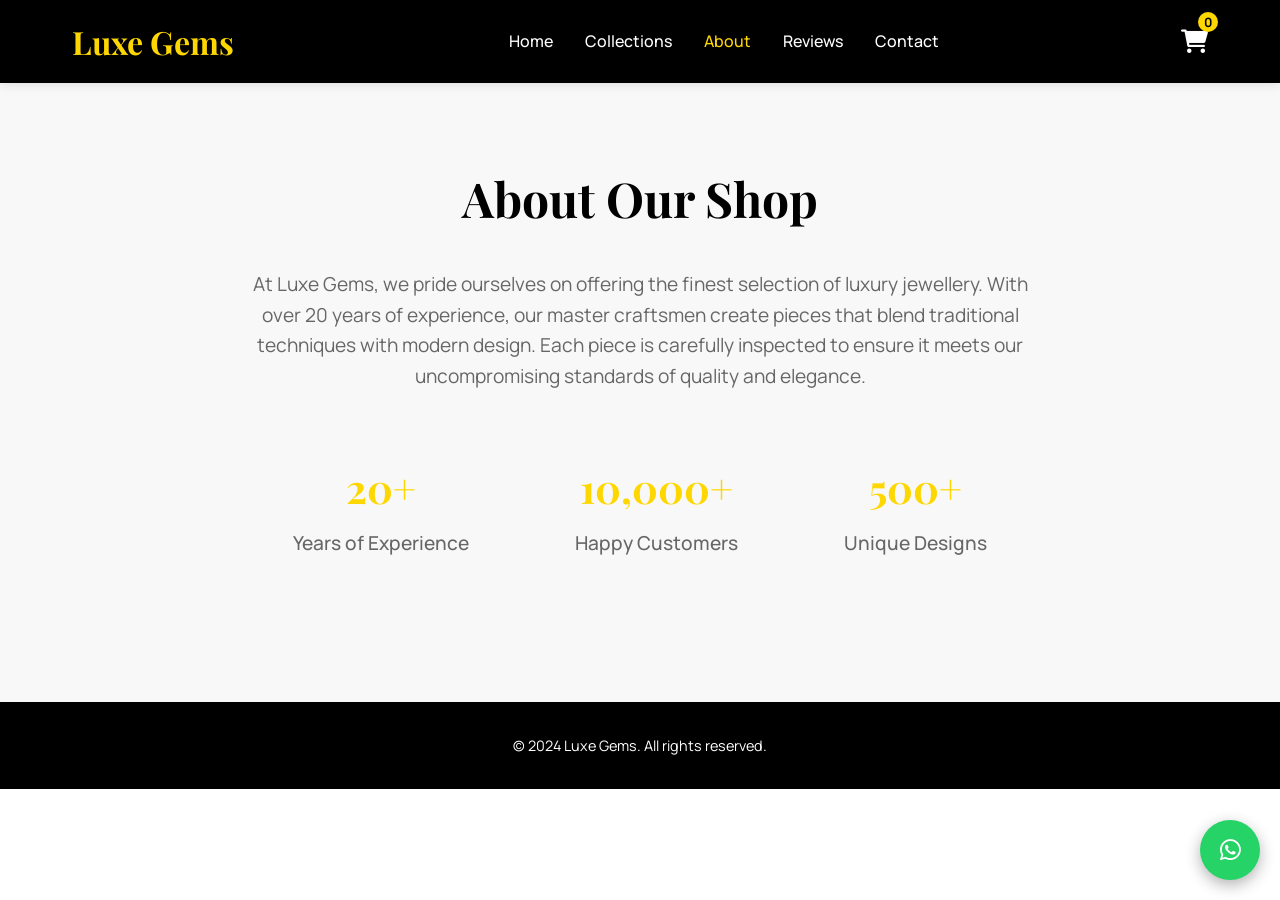
==== about.html @ 01b320bd "Add main website pages: About, Collections, Contact, Reviews; enhance index and script functionality" ====
<!DOCTYPE html>
<html lang="en">
<head>
    <meta charset="UTF-8">
    <meta name="viewport" content="width=device-width, initial-scale=1.0">
    <title>Luxe Gems | About</title>
    <link rel="stylesheet" href="styles.css">
    <link rel="preconnect" href="https://fonts.googleapis.com">
    <link rel="preconnect" href="https://fonts.gstatic.com" crossorigin>
    <link href="https://fonts.googleapis.com/css2?family=Playfair+Display:wght@400;700&family=Manrope:wght@300;400;500;600&display=swap" rel="stylesheet">
    <link rel="stylesheet" href="https://cdnjs.cloudflare.com/ajax/libs/font-awesome/6.0.0/css/all.min.css">
</head>
<body>
    <header>
        <nav>
            <div class="logo">
                <h1>Luxe Gems</h1>
            </div>
            <ul class="nav-links">
                <li><a href="index.html">Home</a></li>
                <li><a href="collections.html">Collections</a></li>
                <li><a href="about.html" aria-current="page">About</a></li>
                <li><a href="reviews.html">Reviews</a></li>
                <li><a href="contact.html">Contact</a></li>
            </ul>
            <div class="cart-icon">
                <i class="fas fa-shopping-cart"></i>
                <span class="cart-count">0</span>
            </div>
        </nav>
    </header>

    <main>
        <section id="about" class="about page-section">
            <div class="about-content">
                <h2>About Our Shop</h2>
                <p>At Luxe Gems, we pride ourselves on offering the finest selection of luxury jewellery. With over 20 years of experience, our master craftsmen create pieces that blend traditional techniques with modern design. Each piece is carefully inspected to ensure it meets our uncompromising standards of quality and elegance.</p>
                <div class="about-stats">
                    <div class="stat">
                        <h3>20+</h3>
                        <p>Years of Experience</p>
                    </div>
                    <div class="stat">
                        <h3>10,000+</h3>
                        <p>Happy Customers</p>
                    </div>
                    <div class="stat">
                        <h3>500+</h3>
                        <p>Unique Designs</p>
                    </div>
                </div>
            </div>
        </section>
    </main>

    <footer>
        <p>&copy; 2024 Luxe Gems. All rights reserved.</p>
    </footer>

    <!-- Shopping Cart Modal -->
    <div id="cart-modal" class="cart-modal">
        <div class="cart-content">
            <span class="close-cart">&times;</span>
            <h2>Your Cart</h2>
            <div id="cart-items"></div>
            <div class="cart-total">
                <p>Total: $<span id="cart-total">0</span></p>
            </div>
            <button class="checkout-btn">Proceed to Checkout</button>
        </div>
    </div>

    <!-- WhatsApp Button -->
    <a href="https://wa.me/15551234567" class="whatsapp-btn" target="_blank">
        <i class="fab fa-whatsapp"></i>
    </a>

    <script src="script.js"></script>
</body>
</html>
---- styles.css ----
/* Reset and Base Styles */
* {
    margin: 0;
    padding: 0;
    box-sizing: border-box;
}

:root {
    --header-height: 80px;
}

body {
    font-family: 'Manrope', sans-serif;
    line-height: 1.6;
    color: #333;
    background-color: #ffffff;
    padding-top: var(--header-height);
}

h1, h2, h3 {
    font-family: 'Playfair Display', serif;
}

/* Header */
header {
    background-color: #000000;
    position: fixed;
    width: 100%;
    top: 0;
    z-index: 1000;
    box-shadow: 0 2px 10px rgba(0,0,0,0.1);
}

nav {
    display: flex;
    justify-content: space-between;
    align-items: center;
    padding: 1rem 2rem;
    max-width: 1200px;
    margin: 0 auto;
}

.logo h1 {
    color: #FFD700;
    font-size: 2rem;
    font-weight: 700;
}

.nav-links {
    display: flex;
    list-style: none;
}

.nav-links li {
    margin-left: 2rem;
}

.nav-links a {
    color: #ffffff;
    text-decoration: none;
    font-weight: 500;
    transition: color 0.3s ease;
}

.nav-links a[aria-current="page"] {
    color: #FFD700;
}

.nav-links a:hover {
    color: #FFD700;
}

.cart-icon {
    position: relative;
    color: #ffffff;
    font-size: 1.5rem;
    cursor: pointer;
    transition: color 0.3s ease;
}

.cart-icon:hover {
    color: #FFD700;
}

.cart-count {
    position: absolute;
    top: -10px;
    right: -10px;
    background-color: #FFD700;
    color: #000000;
    border-radius: 50%;
    width: 20px;
    height: 20px;
    display: flex;
    justify-content: center;
    align-items: center;
    font-size: 0.8rem;
    font-weight: bold;
}

/* Hero Section */
.hero {
    background: linear-gradient(rgba(0,0,0,0.7), rgba(0,0,0,0.7)), url('https://via.placeholder.com/1920x1080/000000/FFD700?text=Luxury+Jewellery') center/cover;
    min-height: calc(100vh - var(--header-height));
    display: flex;
    align-items: center;
    justify-content: center;
    text-align: center;
    color: #ffffff;
}

.page-section {
    padding-top: 3rem;
}

.hero-content h2 {
    font-size: 4rem;
    margin-bottom: 1rem;
    animation: fadeInUp 1s ease-out;
}

.hero-content p {
    font-size: 1.5rem;
    margin-bottom: 2rem;
    animation: fadeInUp 1s ease-out 0.3s both;
}

.cta-button {
    background-color: #FFD700;
    color: #000000;
    padding: 1rem 2rem;
    text-decoration: none;
    font-weight: 500;
    border-radius: 5px;
    transition: all 0.3s ease;
    animation: fadeInUp 1s ease-out 0.6s both;
}

.cta-button:hover {
    background-color: #ffffff;
    transform: translateY(-3px);
    box-shadow: 0 5px 15px rgba(0,0,0,0.2);
}

/* Collections Section */
.collections {
    padding: 5rem 2rem;
    max-width: 1200px;
    margin: 0 auto;
    text-align: center;
}

.collections h2 {
    font-size: 3rem;
    margin-bottom: 2rem;
    color: #000000;
}

.collection-tabs {
    display: flex;
    justify-content: center;
    margin-bottom: 3rem;
}

.tab-button {
    background: none;
    border: 2px solid #FFD700;
    color: #FFD700;
    padding: 0.5rem 1.5rem;
    margin: 0 0.5rem;
    cursor: pointer;
    font-size: 1rem;
    font-weight: 500;
    transition: all 0.3s ease;
    border-radius: 25px;
}

.tab-button.active {
    background-color: #FFD700;
    color: #000000;
}

.tab-button:hover {
    background-color: #FFD700;
    color: #000000;
}

.product-grid {
    display: none;
    grid-template-columns: repeat(auto-fit, minmax(300px, 1fr));
    gap: 2rem;
    margin-top: 2rem;
}

.product-grid.active {
    display: grid;
}

.product-card {
    background-color: #ffffff;
    border-radius: 10px;
    overflow: hidden;
    box-shadow: 0 5px 15px rgba(0,0,0,0.1);
    transition: transform 0.3s ease, box-shadow 0.3s ease;
}

.product-card:hover {
    transform: translateY(-10px);
    box-shadow: 0 15px 30px rgba(0,0,0,0.2);
}

.product-card img {
    width: 100%;
    height: 250px;
    object-fit: cover;
}

.product-card h3 {
    padding: 1rem;
    font-size: 1.2rem;
    color: #000000;
}

.product-card .price {
    padding: 0 1rem;
    font-size: 1.5rem;
    font-weight: bold;
    color: #FFD700;
}

.product-card button {
    width: 100%;
    padding: 1rem;
    background-color: #000000;
    color: #FFD700;
    border: none;
    cursor: pointer;
    font-size: 1rem;
    font-weight: 500;
    transition: background-color 0.3s ease;
}

.product-card button:hover {
    background-color: #FFD700;
    color: #000000;
}

/* About Section */
.about {
    background-color: #f8f8f8;
    padding: 5rem 2rem;
    text-align: center;
}

.about-content {
    max-width: 800px;
    margin: 0 auto;
}

.about h2 {
    font-size: 3rem;
    margin-bottom: 2rem;
    color: #000000;
}

.about p {
    font-size: 1.2rem;
    margin-bottom: 3rem;
    color: #666;
}

.about-stats {
    display: flex;
    justify-content: space-around;
    flex-wrap: wrap;
}

.stat {
    margin: 1rem;
}

.stat h3 {
    font-size: 2.5rem;
    color: #FFD700;
    margin-bottom: 0.5rem;
}

.stat p {
    color: #666;
    font-weight: 500;
}

/* Reviews Section */
.reviews {
    padding: 5rem 2rem;
    max-width: 1200px;
    margin: 0 auto;
    text-align: center;
}

.reviews h2 {
    font-size: 3rem;
    margin-bottom: 3rem;
    color: #000000;
}

.reviews-container {
    display: grid;
    grid-template-columns: repeat(auto-fit, minmax(300px, 1fr));
    gap: 2rem;
}

.review-card {
    background-color: #ffffff;
    padding: 2rem;
    border-radius: 10px;
    box-shadow: 0 5px 15px rgba(0,0,0,0.1);
    transition: transform 0.3s ease;
}

.review-card:hover {
    transform: translateY(-5px);
}

.review-stars {
    color: #FFD700;
    margin-bottom: 1rem;
}

.review-card p {
    font-style: italic;
    margin-bottom: 1rem;
    color: #666;
}

.review-card cite {
    font-weight: bold;
    color: #000000;
}

/* Contact Section */
.contact {
    background-color: #000000;
    color: #ffffff;
    padding: 5rem 2rem;
    text-align: center;
}

.contact h2 {
    font-size: 3rem;
    margin-bottom: 3rem;
}

.contact-content {
    max-width: 1200px;
    margin: 0 auto;
    display: grid;
    grid-template-columns: 1fr 1fr;
    gap: 3rem;
    align-items: start;
}

.contact-info {
    text-align: left;
}

.contact-info h3 {
    font-size: 2rem;
    margin-bottom: 2rem;
    color: #FFD700;
}

.contact-info p {
    margin-bottom: 1rem;
    font-size: 1.1rem;
}

.contact-info i {
    margin-right: 0.5rem;
    color: #FFD700;
}

.map-container {
    border-radius: 10px;
    overflow: hidden;
    box-shadow: 0 5px 15px rgba(0,0,0,0.3);
}

/* Footer */
footer {
    background-color: #000000;
    color: #ffffff;
    text-align: center;
    padding: 2rem;
}

footer p {
    font-size: 0.9rem;
}

/* Shopping Cart Modal */
.cart-modal {
    display: none;
    position: fixed;
    z-index: 10000;
    left: 0;
    top: 0;
    width: 100%;
    height: 100%;
    background-color: rgba(0,0,0,0.5);
}

.cart-content {
    background-color: #ffffff;
    margin: 10% auto;
    padding: 2rem;
    border-radius: 10px;
    width: 80%;
    max-width: 600px;
    position: relative;
}

.close-cart {
    position: absolute;
    top: 10px;
    right: 20px;
    font-size: 2rem;
    cursor: pointer;
}

.cart-content h2 {
    margin-bottom: 2rem;
    color: #000000;
}

#cart-items {
    margin-bottom: 2rem;
}

.cart-item {
    display: flex;
    justify-content: space-between;
    align-items: center;
    padding: 1rem 0;
    border-bottom: 1px solid #eee;
}

.cart-item h4 {
    margin: 0;
    color: #000000;
}

.cart-item p {
    margin: 0;
    color: #FFD700;
    font-weight: bold;
}

.remove-item {
    background-color: #ff4444;
    color: #ffffff;
    border: none;
    padding: 0.5rem;
    border-radius: 5px;
    cursor: pointer;
}

.cart-total {
    text-align: right;
    margin-bottom: 2rem;
}

.cart-total p {
    font-size: 1.5rem;
    font-weight: bold;
    color: #000000;
}

.checkout-btn {
    width: 100%;
    padding: 1rem;
    background-color: #FFD700;
    color: #000000;
    border: none;
    border-radius: 5px;
    font-size: 1.2rem;
    font-weight: bold;
    cursor: pointer;
    transition: background-color 0.3s ease;
}

.checkout-btn:hover {
    background-color: #000000;
    color: #FFD700;
}

/* WhatsApp Button */
.whatsapp-btn {
    position: fixed;
    bottom: 20px;
    right: 20px;
    background-color: #25D366;
    color: #ffffff;
    width: 60px;
    height: 60px;
    border-radius: 50%;
    display: flex;
    justify-content: center;
    align-items: center;
    font-size: 1.5rem;
    text-decoration: none;
    box-shadow: 0 5px 15px rgba(0,0,0,0.3);
    transition: all 0.3s ease;
    z-index: 1000;
}

.whatsapp-btn:hover {
    transform: scale(1.1);
    box-shadow: 0 8px 20px rgba(0,0,0,0.4);
}

/* Animations */
@keyframes fadeInUp {
    from {
        opacity: 0;
        transform: translateY(30px);
    }
    to {
        opacity: 1;
        transform: translateY(0);
    }
}

/* Responsive Design */
@media (max-width: 768px) {
    :root {
        --header-height: 120px;
    }

    nav {
        flex-direction: column;
        padding: 1rem;
    }

    .nav-links {
        margin-top: 1rem;
    }

    .nav-links li {
        margin: 0 1rem;
    }

    .hero-content h2 {
        font-size: 2.5rem;
    }

    .hero-content p {
        font-size: 1.2rem;
    }

    .collections h2,
    .about h2,
    .reviews h2,
    .contact h2 {
        font-size: 2rem;
    }

    .collection-tabs {
        flex-direction: column;
        align-items: center;
    }

    .tab-button {
        margin: 0.5rem 0;
    }

    .product-grid {
        grid-template-columns: 1fr;
    }

    .about-stats {
        flex-direction: column;
    }

    .reviews-container {
        grid-template-columns: 1fr;
    }

    .contact-content {
        grid-template-columns: 1fr;
        gap: 2rem;
    }

    .contact-info {
        text-align: center;
    }

    .cart-content {
        width: 95%;
        margin: 20% auto;
    }
}
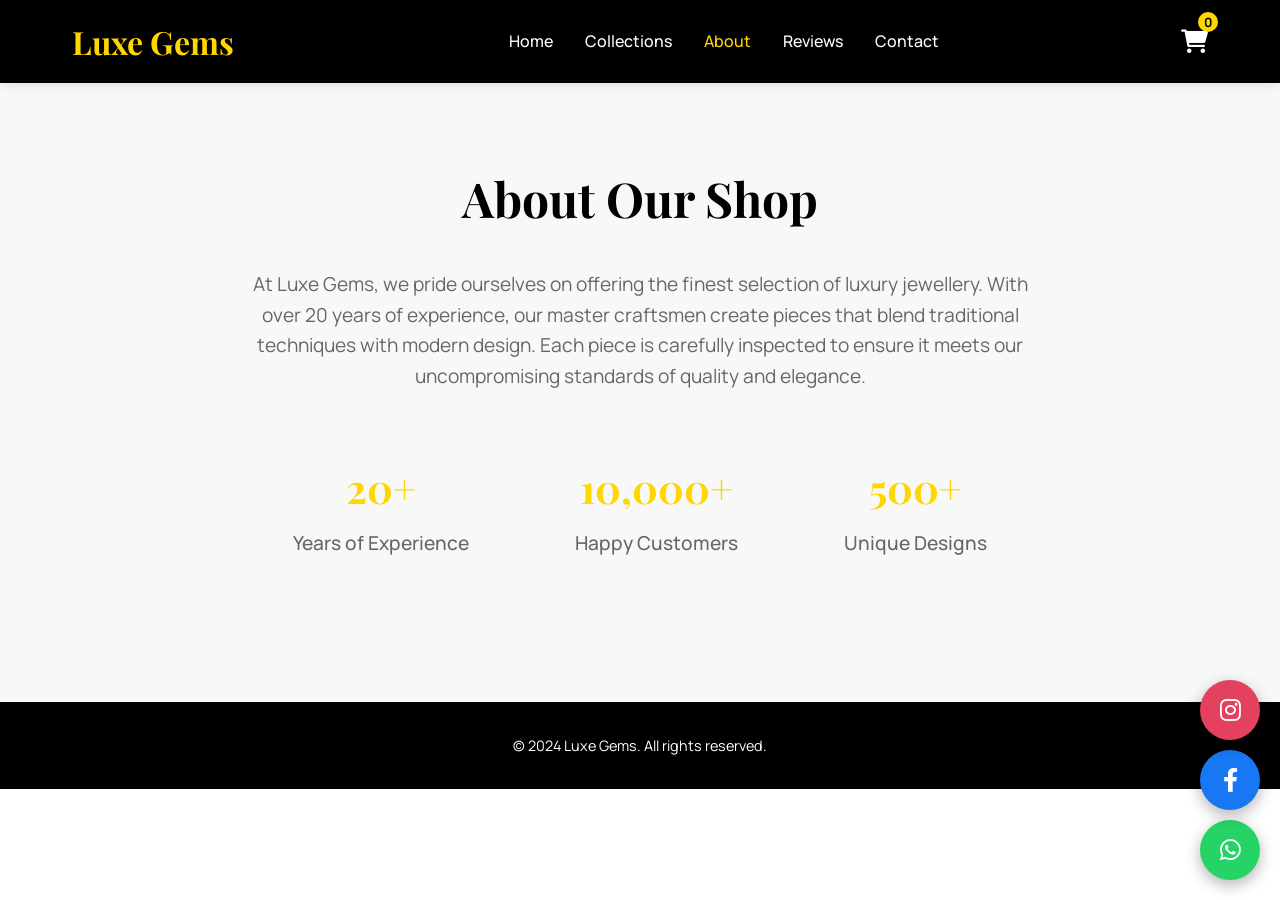
==== commit 1b47f052: "Add jewellery items (bangles) and social media links (Facebook, Instagram)" ====
--- a/about.html
+++ b/about.html
@@ -70,9 +70,15 @@
         </div>
     </div>
 
-    <!-- WhatsApp Button -->
-    <a href="https://wa.me/15551234567" class="whatsapp-btn" target="_blank">
+    <!-- Social Media Buttons -->
+    <a href="https://wa.me/15551234567" class="whatsapp-btn social-btn" target="_blank" title="WhatsApp">
         <i class="fab fa-whatsapp"></i>
+    </a>
+    <a href="https://www.facebook.com/luxegems" class="facebook-btn social-btn" target="_blank" title="Facebook">
+        <i class="fab fa-facebook-f"></i>
+    </a>
+    <a href="https://www.instagram.com/luxegems" class="instagram-btn social-btn" target="_blank" title="Instagram">
+        <i class="fab fa-instagram"></i>
     </a>
 
     <script src="script.js"></script>
--- a/styles.css
+++ b/styles.css
@@ -494,12 +494,10 @@
     color: #FFD700;
 }
 
-/* WhatsApp Button */
-.whatsapp-btn {
+/* Social Media Buttons */
+.social-btn {
     position: fixed;
-    bottom: 20px;
-    right: 20px;
-    background-color: #25D366;
+    background-color: #ffffff;
     color: #ffffff;
     width: 60px;
     height: 60px;
@@ -514,9 +512,27 @@
     z-index: 1000;
 }
 
-.whatsapp-btn:hover {
+.social-btn:hover {
     transform: scale(1.1);
     box-shadow: 0 8px 20px rgba(0,0,0,0.4);
+}
+
+.whatsapp-btn {
+    bottom: 20px;
+    right: 20px;
+    background-color: #25D366;
+}
+
+.facebook-btn {
+    bottom: 90px;
+    right: 20px;
+    background-color: #1877F2;
+}
+
+.instagram-btn {
+    bottom: 160px;
+    right: 20px;
+    background-color: #E4405F;
 }
 
 /* Animations */
